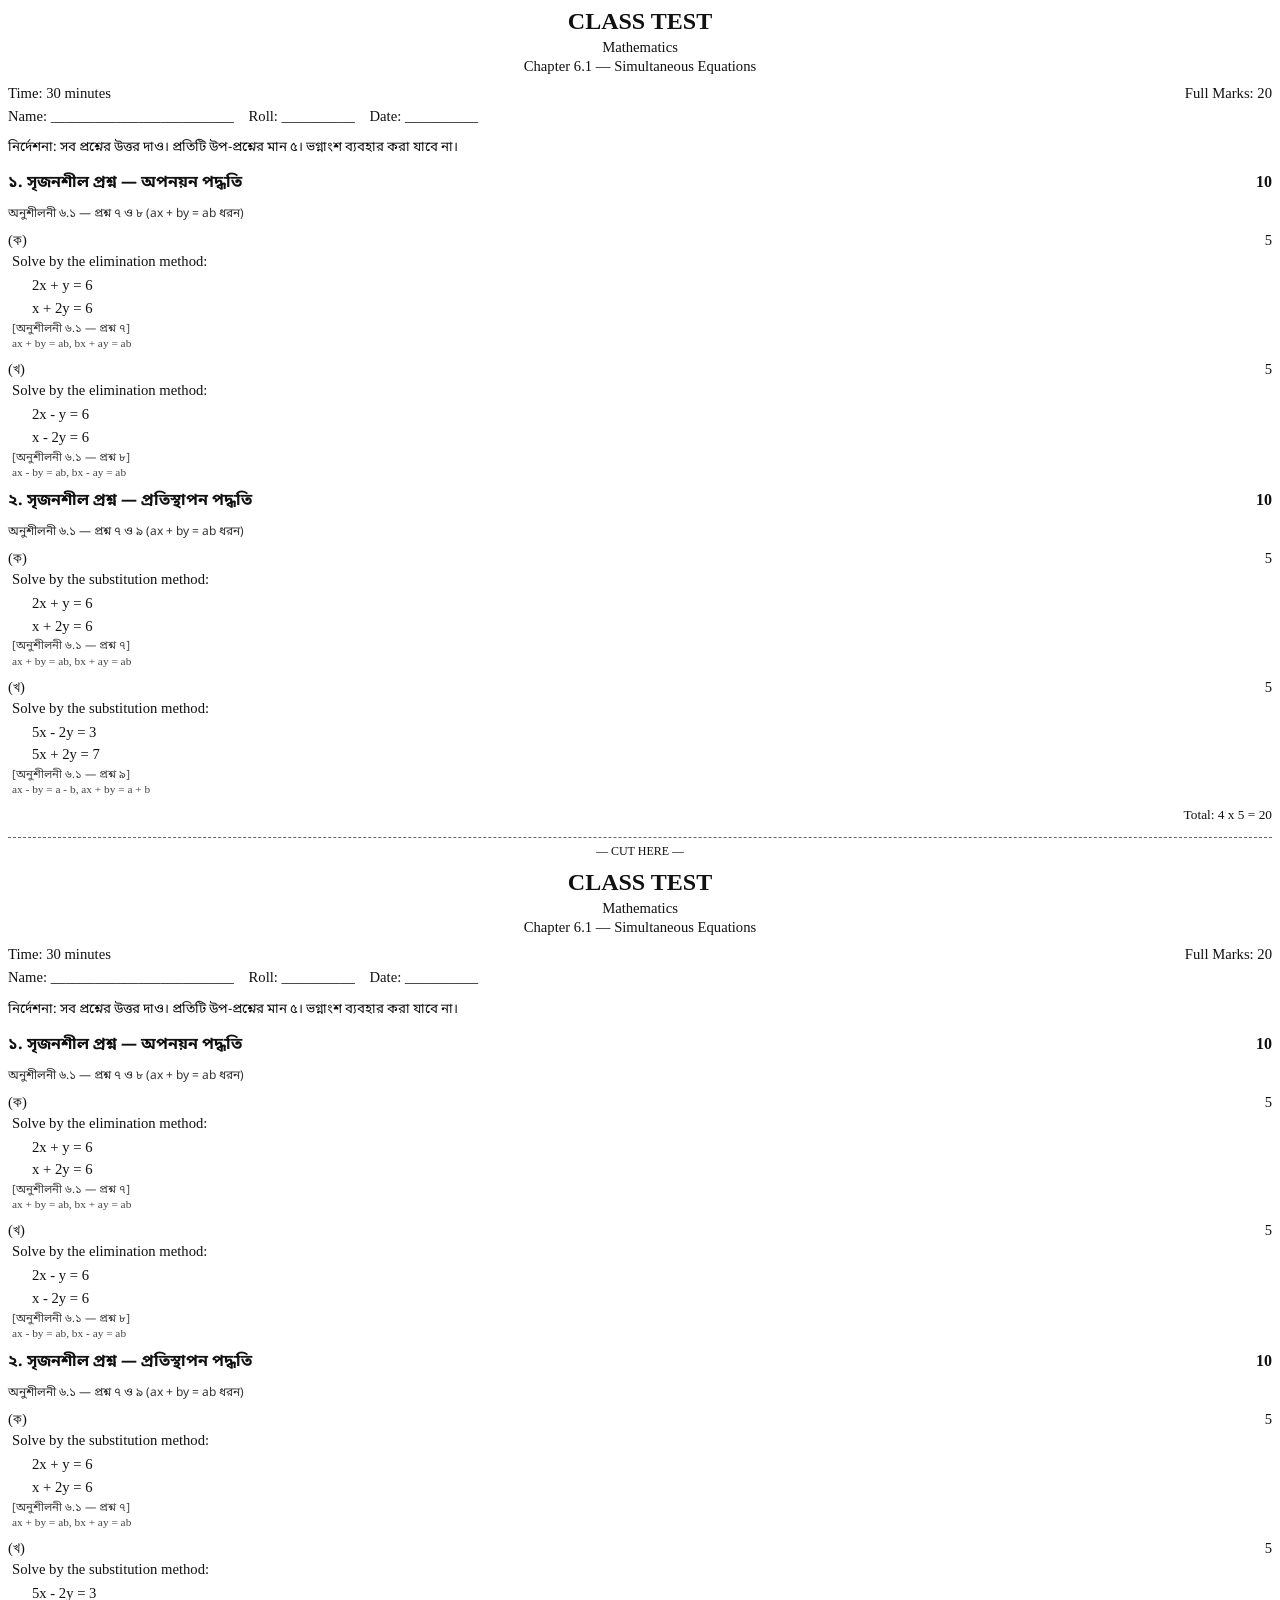
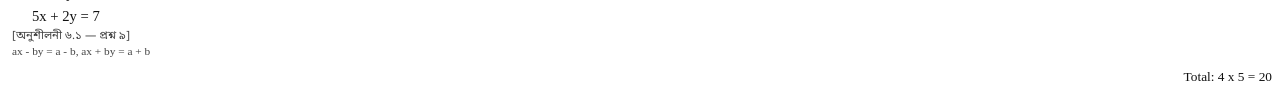
==== Class_Test_Chapter_6_1_v6.html @ 1b2cf66a "Add v6 test with exercises 7-9, fixed Bengali fonts via WeasyPrint Use অনুশীলনী ৬.১ #7,#8 for elimin" ====
<!DOCTYPE html>
<html lang="bn">
<head>
<meta charset="utf-8">
<link href="https://fonts.googleapis.com/css2?family=Noto+Sans+Bengali:wght@400;700&family=Times+New+Roman&display=swap" rel="stylesheet">
<style>
  @page { size: A4; margin: 14mm 16mm; }
  * { box-sizing: border-box; }
  body { font-family: 'Noto Sans Bengali', sans-serif; font-size: 11pt; color: #111; }
  .en { font-family: 'Times New Roman', Times, serif; }
  .copy { page-break-inside: avoid; }
  h1 { font-family: 'Times New Roman', Times, serif; font-weight: bold; font-size: 18pt; text-align: center; margin: 0 0 4px; }
  .sub { font-family: 'Times New Roman', Times, serif; text-align: center; margin: 2px 0; }
  .meta { font-family: 'Times New Roman', Times, serif; font-size: 11pt; display: flex; justify-content: space-between; margin: 10px 0 6px; }
  .fields { font-family: 'Times New Roman', Times, serif; font-size: 11pt; margin-bottom: 8px; }
  .instr { font-size: 10pt; margin-bottom: 14px; line-height: 1.5; }
  .cut { text-align: center; font-family: 'Times New Roman', Times, serif; font-size: 9pt; border-top: 1px dashed #666; margin: 14px 0 10px; padding-top: 6px; }
  .section-title { font-weight: 700; font-size: 12pt; margin: 0 0 4px; display: flex; justify-content: space-between; align-items: baseline; }
  .section-note { font-size: 9pt; color: #333; margin-bottom: 10px; }
  .problem { margin-bottom: 12px; }
  .problem-head { font-family: 'Times New Roman', Times, serif; display: flex; justify-content: space-between; margin-bottom: 4px; }
  .prompt { font-family: 'Times New Roman', Times, serif; margin: 0 0 4px 4px; }
  .eqs { font-family: 'Times New Roman', Times, serif; margin: 0 0 2px 24px; line-height: 1.55; }
  .ref { font-size: 8.5pt; color: #444; margin-left: 4px; line-height: 1.35; }
  .ref-en { font-family: 'Times New Roman', Times, serif; font-size: 8.5pt; color: #444; margin-left: 4px; }
  .total { font-family: 'Times New Roman', Times, serif; font-size: 10pt; text-align: right; margin-top: 6px; }
</style>
</head>
<body>

<div class="copy">
  <h1>CLASS TEST</h1>
  <p class="sub">Mathematics</p>
  <p class="sub">Chapter 6.1 — Simultaneous Equations</p>
  <div class="meta">
    <span>Time: 30 minutes</span>
    <span>Full Marks: 20</span>
  </div>
  <div class="fields">Name: _________________________ &nbsp;&nbsp; Roll: __________ &nbsp;&nbsp; Date: __________</div>
  <p class="instr">নির্দেশনা: সব প্রশ্নের উত্তর দাও। প্রতিটি উপ-প্রশ্নের মান ৫। ভগ্নাংশ ব্যবহার করা যাবে না।</p>

  <div class="section-title">
    <span>১. সৃজনশীল প্রশ্ন — অপনয়ন পদ্ধতি</span>
    <span class="en">10</span>
  </div>
  <p class="section-note">অনুশীলনী ৬.১ — প্রশ্ন ৭ ও ৮ (ax + by = ab ধরন)</p>

  <div class="problem">
    <div class="problem-head"><span class="en">(ক)</span><span class="en">5</span></div>
    <p class="prompt">Solve by the elimination method:</p>
    <div class="eqs">2x + y = 6<br>x + 2y = 6</div>
    <div class="ref">[অনুশীলনী ৬.১ — প্রশ্ন ৭]</div>
    <div class="ref-en">ax + by = ab, bx + ay = ab</div>
  </div>
  <div class="problem">
    <div class="problem-head"><span class="en">(খ)</span><span class="en">5</span></div>
    <p class="prompt">Solve by the elimination method:</p>
    <div class="eqs">2x - y = 6<br>x - 2y = 6</div>
    <div class="ref">[অনুশীলনী ৬.১ — প্রশ্ন ৮]</div>
    <div class="ref-en">ax - by = ab, bx - ay = ab</div>
  </div>

  <div class="section-title" style="margin-top:10px;">
    <span>২. সৃজনশীল প্রশ্ন — প্রতিস্থাপন পদ্ধতি</span>
    <span class="en">10</span>
  </div>
  <p class="section-note">অনুশীলনী ৬.১ — প্রশ্ন ৭ ও ৯ (ax + by = ab ধরন)</p>

  <div class="problem">
    <div class="problem-head"><span class="en">(ক)</span><span class="en">5</span></div>
    <p class="prompt">Solve by the substitution method:</p>
    <div class="eqs">2x + y = 6<br>x + 2y = 6</div>
    <div class="ref">[অনুশীলনী ৬.১ — প্রশ্ন ৭]</div>
    <div class="ref-en">ax + by = ab, bx + ay = ab</div>
  </div>
  <div class="problem">
    <div class="problem-head"><span class="en">(খ)</span><span class="en">5</span></div>
    <p class="prompt">Solve by the substitution method:</p>
    <div class="eqs">5x - 2y = 3<br>5x + 2y = 7</div>
    <div class="ref">[অনুশীলনী ৬.১ — প্রশ্ন ৯]</div>
    <div class="ref-en">ax - by = a - b, ax + by = a + b</div>
  </div>

  <p class="total">Total: 4 x 5 = 20</p>
</div>

<div class="cut">— CUT HERE —</div>

<div class="copy">
  <h1>CLASS TEST</h1>
  <p class="sub">Mathematics</p>
  <p class="sub">Chapter 6.1 — Simultaneous Equations</p>
  <div class="meta">
    <span>Time: 30 minutes</span>
    <span>Full Marks: 20</span>
  </div>
  <div class="fields">Name: _________________________ &nbsp;&nbsp; Roll: __________ &nbsp;&nbsp; Date: __________</div>
  <p class="instr">নির্দেশনা: সব প্রশ্নের উত্তর দাও। প্রতিটি উপ-প্রশ্নের মান ৫। ভগ্নাংশ ব্যবহার করা যাবে না।</p>

  <div class="section-title">
    <span>১. সৃজনশীল প্রশ্ন — অপনয়ন পদ্ধতি</span>
    <span class="en">10</span>
  </div>
  <p class="section-note">অনুশীলনী ৬.১ — প্রশ্ন ৭ ও ৮ (ax + by = ab ধরন)</p>

  <div class="problem">
    <div class="problem-head"><span class="en">(ক)</span><span class="en">5</span></div>
    <p class="prompt">Solve by the elimination method:</p>
    <div class="eqs">2x + y = 6<br>x + 2y = 6</div>
    <div class="ref">[অনুশীলনী ৬.১ — প্রশ্ন ৭]</div>
    <div class="ref-en">ax + by = ab, bx + ay = ab</div>
  </div>
  <div class="problem">
    <div class="problem-head"><span class="en">(খ)</span><span class="en">5</span></div>
    <p class="prompt">Solve by the elimination method:</p>
    <div class="eqs">2x - y = 6<br>x - 2y = 6</div>
    <div class="ref">[অনুশীলনী ৬.১ — প্রশ্ন ৮]</div>
    <div class="ref-en">ax - by = ab, bx - ay = ab</div>
  </div>

  <div class="section-title" style="margin-top:10px;">
    <span>২. সৃজনশীল প্রশ্ন — প্রতিস্থাপন পদ্ধতি</span>
    <span class="en">10</span>
  </div>
  <p class="section-note">অনুশীলনী ৬.১ — প্রশ্ন ৭ ও ৯ (ax + by = ab ধরন)</p>

  <div class="problem">
    <div class="problem-head"><span class="en">(ক)</span><span class="en">5</span></div>
    <p class="prompt">Solve by the substitution method:</p>
    <div class="eqs">2x + y = 6<br>x + 2y = 6</div>
    <div class="ref">[অনুশীলনী ৬.১ — প্রশ্ন ৭]</div>
    <div class="ref-en">ax + by = ab, bx + ay = ab</div>
  </div>
  <div class="problem">
    <div class="problem-head"><span class="en">(খ)</span><span class="en">5</span></div>
    <p class="prompt">Solve by the substitution method:</p>
    <div class="eqs">5x - 2y = 3<br>5x + 2y = 7</div>
    <div class="ref">[অনুশীলনী ৬.১ — প্রশ্ন ৯]</div>
    <div class="ref-en">ax - by = a - b, ax + by = a + b</div>
  </div>

  <p class="total">Total: 4 x 5 = 20</p>
</div>

</body>
</html>
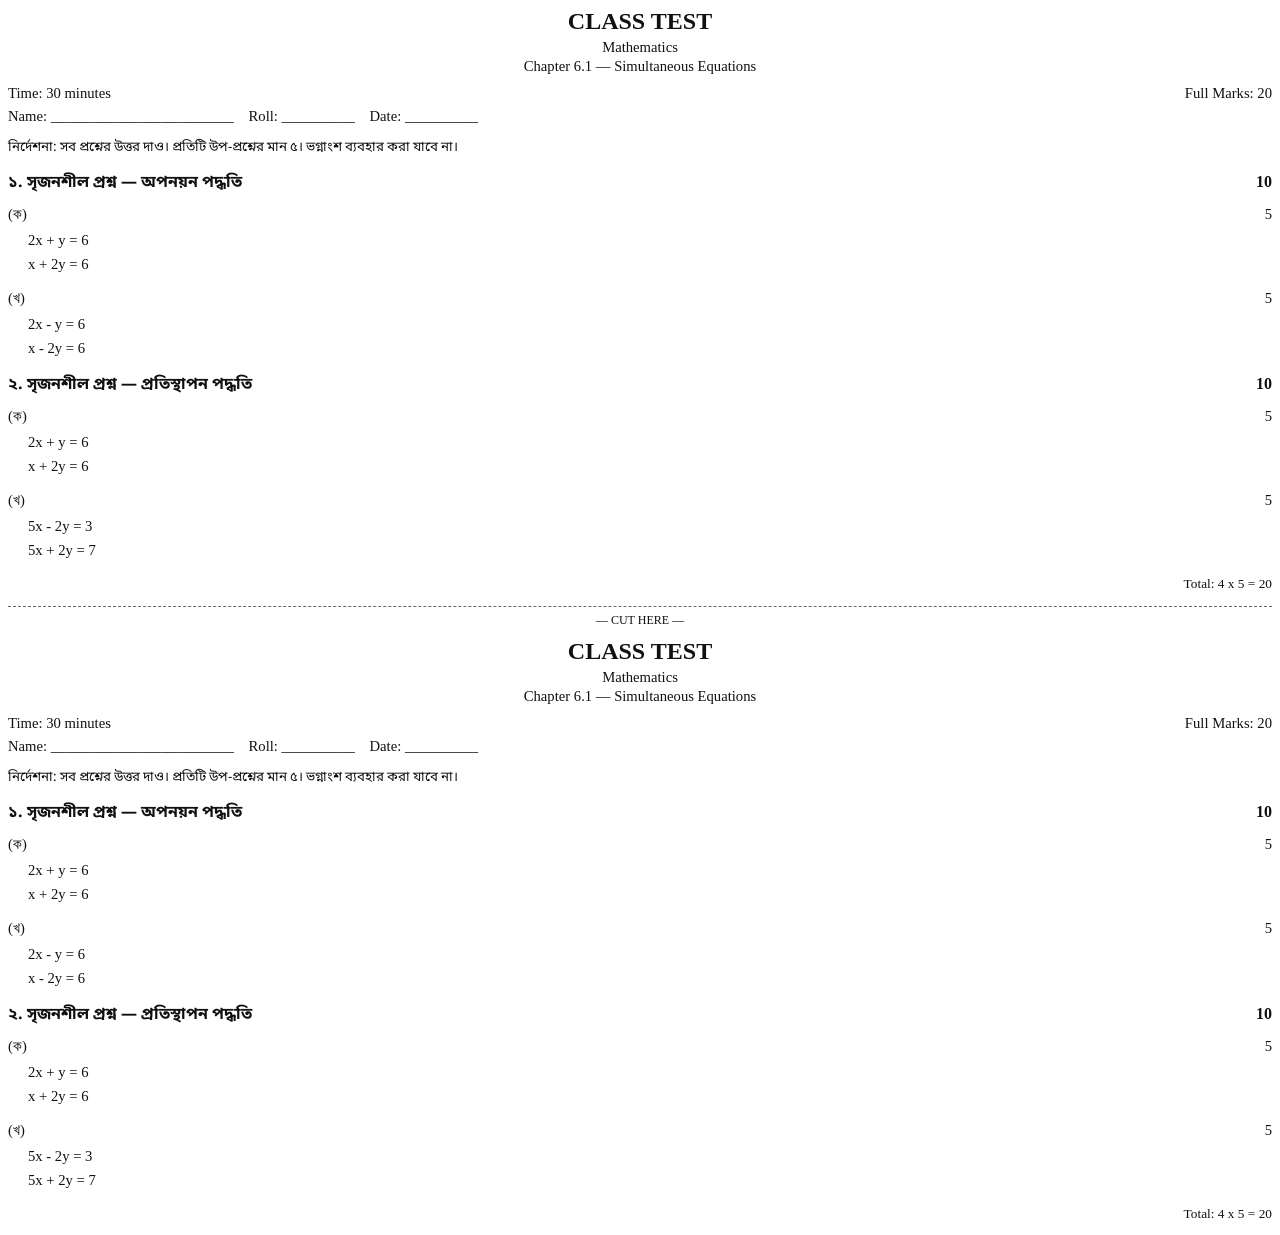
==== commit 80a59192: "Simplify v6 test: headings and equations only, no solve/source lines Co-authored-by: ReviewLands <Re" ====
--- a/Class_Test_Chapter_6_1_v6.html
+++ b/Class_Test_Chapter_6_1_v6.html
@@ -15,15 +15,11 @@
   .fields { font-family: 'Times New Roman', Times, serif; font-size: 11pt; margin-bottom: 8px; }
   .instr { font-size: 10pt; margin-bottom: 14px; line-height: 1.5; }
   .cut { text-align: center; font-family: 'Times New Roman', Times, serif; font-size: 9pt; border-top: 1px dashed #666; margin: 14px 0 10px; padding-top: 6px; }
-  .section-title { font-weight: 700; font-size: 12pt; margin: 0 0 4px; display: flex; justify-content: space-between; align-items: baseline; }
-  .section-note { font-size: 9pt; color: #333; margin-bottom: 10px; }
-  .problem { margin-bottom: 12px; }
-  .problem-head { font-family: 'Times New Roman', Times, serif; display: flex; justify-content: space-between; margin-bottom: 4px; }
-  .prompt { font-family: 'Times New Roman', Times, serif; margin: 0 0 4px 4px; }
-  .eqs { font-family: 'Times New Roman', Times, serif; margin: 0 0 2px 24px; line-height: 1.55; }
-  .ref { font-size: 8.5pt; color: #444; margin-left: 4px; line-height: 1.35; }
-  .ref-en { font-family: 'Times New Roman', Times, serif; font-size: 8.5pt; color: #444; margin-left: 4px; }
-  .total { font-family: 'Times New Roman', Times, serif; font-size: 10pt; text-align: right; margin-top: 6px; }
+  .section-title { font-weight: 700; font-size: 12pt; margin: 0 0 12px; display: flex; justify-content: space-between; align-items: baseline; }
+  .problem { margin-bottom: 14px; }
+  .problem-head { font-family: 'Times New Roman', Times, serif; display: flex; justify-content: space-between; margin-bottom: 6px; }
+  .eqs { font-family: 'Times New Roman', Times, serif; margin-left: 20px; line-height: 1.6; }
+  .total { font-family: 'Times New Roman', Times, serif; font-size: 10pt; text-align: right; margin-top: 8px; }
 </style>
 </head>
 <body>
@@ -43,42 +39,28 @@
     <span>১. সৃজনশীল প্রশ্ন — অপনয়ন পদ্ধতি</span>
     <span class="en">10</span>
   </div>
-  <p class="section-note">অনুশীলনী ৬.১ — প্রশ্ন ৭ ও ৮ (ax + by = ab ধরন)</p>
 
   <div class="problem">
     <div class="problem-head"><span class="en">(ক)</span><span class="en">5</span></div>
-    <p class="prompt">Solve by the elimination method:</p>
     <div class="eqs">2x + y = 6<br>x + 2y = 6</div>
-    <div class="ref">[অনুশীলনী ৬.১ — প্রশ্ন ৭]</div>
-    <div class="ref-en">ax + by = ab, bx + ay = ab</div>
   </div>
   <div class="problem">
     <div class="problem-head"><span class="en">(খ)</span><span class="en">5</span></div>
-    <p class="prompt">Solve by the elimination method:</p>
     <div class="eqs">2x - y = 6<br>x - 2y = 6</div>
-    <div class="ref">[অনুশীলনী ৬.১ — প্রশ্ন ৮]</div>
-    <div class="ref-en">ax - by = ab, bx - ay = ab</div>
   </div>
 
-  <div class="section-title" style="margin-top:10px;">
+  <div class="section-title" style="margin-top:12px;">
     <span>২. সৃজনশীল প্রশ্ন — প্রতিস্থাপন পদ্ধতি</span>
     <span class="en">10</span>
   </div>
-  <p class="section-note">অনুশীলনী ৬.১ — প্রশ্ন ৭ ও ৯ (ax + by = ab ধরন)</p>
 
   <div class="problem">
     <div class="problem-head"><span class="en">(ক)</span><span class="en">5</span></div>
-    <p class="prompt">Solve by the substitution method:</p>
     <div class="eqs">2x + y = 6<br>x + 2y = 6</div>
-    <div class="ref">[অনুশীলনী ৬.১ — প্রশ্ন ৭]</div>
-    <div class="ref-en">ax + by = ab, bx + ay = ab</div>
   </div>
   <div class="problem">
     <div class="problem-head"><span class="en">(খ)</span><span class="en">5</span></div>
-    <p class="prompt">Solve by the substitution method:</p>
     <div class="eqs">5x - 2y = 3<br>5x + 2y = 7</div>
-    <div class="ref">[অনুশীলনী ৬.১ — প্রশ্ন ৯]</div>
-    <div class="ref-en">ax - by = a - b, ax + by = a + b</div>
   </div>
 
   <p class="total">Total: 4 x 5 = 20</p>
@@ -101,42 +83,28 @@
     <span>১. সৃজনশীল প্রশ্ন — অপনয়ন পদ্ধতি</span>
     <span class="en">10</span>
   </div>
-  <p class="section-note">অনুশীলনী ৬.১ — প্রশ্ন ৭ ও ৮ (ax + by = ab ধরন)</p>
 
   <div class="problem">
     <div class="problem-head"><span class="en">(ক)</span><span class="en">5</span></div>
-    <p class="prompt">Solve by the elimination method:</p>
     <div class="eqs">2x + y = 6<br>x + 2y = 6</div>
-    <div class="ref">[অনুশীলনী ৬.১ — প্রশ্ন ৭]</div>
-    <div class="ref-en">ax + by = ab, bx + ay = ab</div>
   </div>
   <div class="problem">
     <div class="problem-head"><span class="en">(খ)</span><span class="en">5</span></div>
-    <p class="prompt">Solve by the elimination method:</p>
     <div class="eqs">2x - y = 6<br>x - 2y = 6</div>
-    <div class="ref">[অনুশীলনী ৬.১ — প্রশ্ন ৮]</div>
-    <div class="ref-en">ax - by = ab, bx - ay = ab</div>
   </div>
 
-  <div class="section-title" style="margin-top:10px;">
+  <div class="section-title" style="margin-top:12px;">
     <span>২. সৃজনশীল প্রশ্ন — প্রতিস্থাপন পদ্ধতি</span>
     <span class="en">10</span>
   </div>
-  <p class="section-note">অনুশীলনী ৬.১ — প্রশ্ন ৭ ও ৯ (ax + by = ab ধরন)</p>
 
   <div class="problem">
     <div class="problem-head"><span class="en">(ক)</span><span class="en">5</span></div>
-    <p class="prompt">Solve by the substitution method:</p>
     <div class="eqs">2x + y = 6<br>x + 2y = 6</div>
-    <div class="ref">[অনুশীলনী ৬.১ — প্রশ্ন ৭]</div>
-    <div class="ref-en">ax + by = ab, bx + ay = ab</div>
   </div>
   <div class="problem">
     <div class="problem-head"><span class="en">(খ)</span><span class="en">5</span></div>
-    <p class="prompt">Solve by the substitution method:</p>
     <div class="eqs">5x - 2y = 3<br>5x + 2y = 7</div>
-    <div class="ref">[অনুশীলনী ৬.১ — প্রশ্ন ৯]</div>
-    <div class="ref-en">ax - by = a - b, ax + by = a + b</div>
   </div>
 
   <p class="total">Total: 4 x 5 = 20</p>
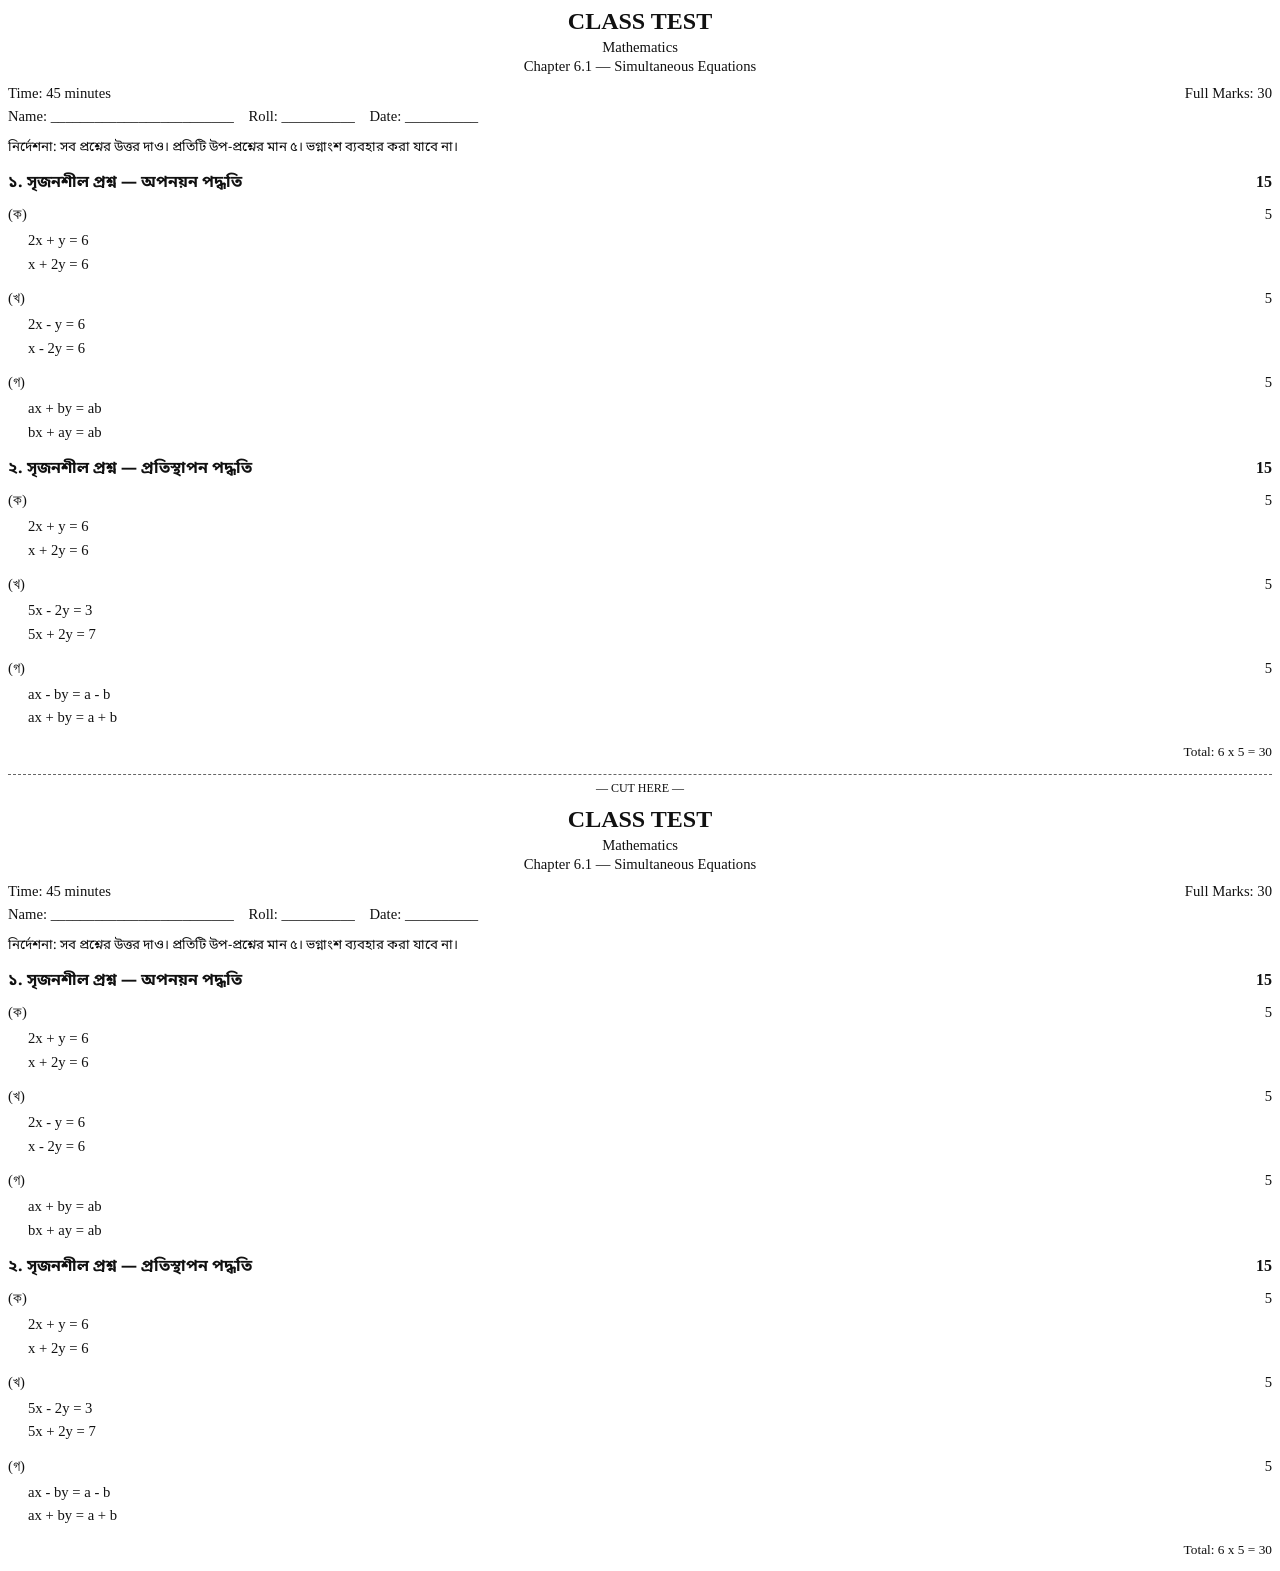
==== commit 2744519f: "Add (গ) with ax+by literal forms; recalculate to 30 marks Co-authored-by: ReviewLands <ReviewLands@u" ====
--- a/Class_Test_Chapter_6_1_v6.html
+++ b/Class_Test_Chapter_6_1_v6.html
@@ -29,15 +29,15 @@
   <p class="sub">Mathematics</p>
   <p class="sub">Chapter 6.1 — Simultaneous Equations</p>
   <div class="meta">
-    <span>Time: 30 minutes</span>
-    <span>Full Marks: 20</span>
+    <span>Time: 45 minutes</span>
+    <span>Full Marks: 30</span>
   </div>
   <div class="fields">Name: _________________________ &nbsp;&nbsp; Roll: __________ &nbsp;&nbsp; Date: __________</div>
   <p class="instr">নির্দেশনা: সব প্রশ্নের উত্তর দাও। প্রতিটি উপ-প্রশ্নের মান ৫। ভগ্নাংশ ব্যবহার করা যাবে না।</p>
 
   <div class="section-title">
     <span>১. সৃজনশীল প্রশ্ন — অপনয়ন পদ্ধতি</span>
-    <span class="en">10</span>
+    <span class="en">15</span>
   </div>
 
   <div class="problem">
@@ -48,10 +48,14 @@
     <div class="problem-head"><span class="en">(খ)</span><span class="en">5</span></div>
     <div class="eqs">2x - y = 6<br>x - 2y = 6</div>
   </div>
+  <div class="problem">
+    <div class="problem-head"><span class="en">(গ)</span><span class="en">5</span></div>
+    <div class="eqs">ax + by = ab<br>bx + ay = ab</div>
+  </div>
 
   <div class="section-title" style="margin-top:12px;">
     <span>২. সৃজনশীল প্রশ্ন — প্রতিস্থাপন পদ্ধতি</span>
-    <span class="en">10</span>
+    <span class="en">15</span>
   </div>
 
   <div class="problem">
@@ -62,8 +66,12 @@
     <div class="problem-head"><span class="en">(খ)</span><span class="en">5</span></div>
     <div class="eqs">5x - 2y = 3<br>5x + 2y = 7</div>
   </div>
+  <div class="problem">
+    <div class="problem-head"><span class="en">(গ)</span><span class="en">5</span></div>
+    <div class="eqs">ax - by = a - b<br>ax + by = a + b</div>
+  </div>
 
-  <p class="total">Total: 4 x 5 = 20</p>
+  <p class="total">Total: 6 x 5 = 30</p>
 </div>
 
 <div class="cut">— CUT HERE —</div>
@@ -73,15 +81,15 @@
   <p class="sub">Mathematics</p>
   <p class="sub">Chapter 6.1 — Simultaneous Equations</p>
   <div class="meta">
-    <span>Time: 30 minutes</span>
-    <span>Full Marks: 20</span>
+    <span>Time: 45 minutes</span>
+    <span>Full Marks: 30</span>
   </div>
   <div class="fields">Name: _________________________ &nbsp;&nbsp; Roll: __________ &nbsp;&nbsp; Date: __________</div>
   <p class="instr">নির্দেশনা: সব প্রশ্নের উত্তর দাও। প্রতিটি উপ-প্রশ্নের মান ৫। ভগ্নাংশ ব্যবহার করা যাবে না।</p>
 
   <div class="section-title">
     <span>১. সৃজনশীল প্রশ্ন — অপনয়ন পদ্ধতি</span>
-    <span class="en">10</span>
+    <span class="en">15</span>
   </div>
 
   <div class="problem">
@@ -92,10 +100,14 @@
     <div class="problem-head"><span class="en">(খ)</span><span class="en">5</span></div>
     <div class="eqs">2x - y = 6<br>x - 2y = 6</div>
   </div>
+  <div class="problem">
+    <div class="problem-head"><span class="en">(গ)</span><span class="en">5</span></div>
+    <div class="eqs">ax + by = ab<br>bx + ay = ab</div>
+  </div>
 
   <div class="section-title" style="margin-top:12px;">
     <span>২. সৃজনশীল প্রশ্ন — প্রতিস্থাপন পদ্ধতি</span>
-    <span class="en">10</span>
+    <span class="en">15</span>
   </div>
 
   <div class="problem">
@@ -106,8 +118,12 @@
     <div class="problem-head"><span class="en">(খ)</span><span class="en">5</span></div>
     <div class="eqs">5x - 2y = 3<br>5x + 2y = 7</div>
   </div>
+  <div class="problem">
+    <div class="problem-head"><span class="en">(গ)</span><span class="en">5</span></div>
+    <div class="eqs">ax - by = a - b<br>ax + by = a + b</div>
+  </div>
 
-  <p class="total">Total: 4 x 5 = 20</p>
+  <p class="total">Total: 6 x 5 = 30</p>
 </div>
 
 </body>
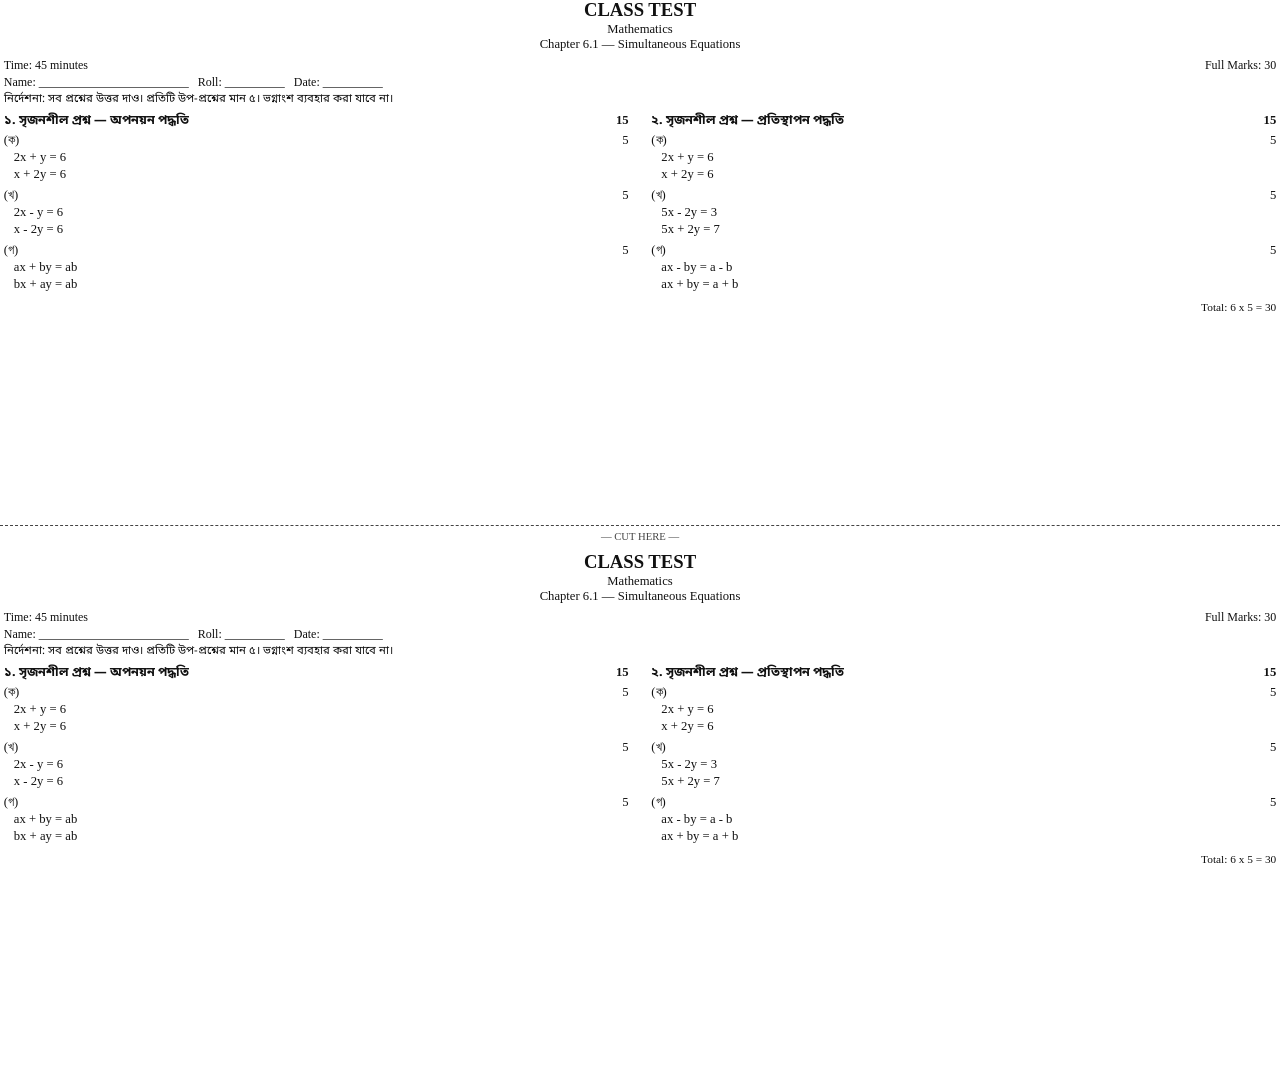
==== commit 28ed9e3e: "Compact 2-column layout with dual A4 copies and CUT HERE line Co-authored-by: ReviewLands <ReviewLan" ====
--- a/Class_Test_Chapter_6_1_v6.html
+++ b/Class_Test_Chapter_6_1_v6.html
@@ -4,27 +4,103 @@
 <meta charset="utf-8">
 <link href="https://fonts.googleapis.com/css2?family=Noto+Sans+Bengali:wght@400;700&family=Times+New+Roman&display=swap" rel="stylesheet">
 <style>
-  @page { size: A4; margin: 14mm 16mm; }
+  @page { size: A4; margin: 5mm 8mm; }
   * { box-sizing: border-box; }
-  body { font-family: 'Noto Sans Bengali', sans-serif; font-size: 11pt; color: #111; }
+  body { font-family: 'Noto Sans Bengali', sans-serif; font-size: 9.5pt; color: #111; margin: 0; }
   .en { font-family: 'Times New Roman', Times, serif; }
-  .copy { page-break-inside: avoid; }
-  h1 { font-family: 'Times New Roman', Times, serif; font-weight: bold; font-size: 18pt; text-align: center; margin: 0 0 4px; }
-  .sub { font-family: 'Times New Roman', Times, serif; text-align: center; margin: 2px 0; }
-  .meta { font-family: 'Times New Roman', Times, serif; font-size: 11pt; display: flex; justify-content: space-between; margin: 10px 0 6px; }
-  .fields { font-family: 'Times New Roman', Times, serif; font-size: 11pt; margin-bottom: 8px; }
-  .instr { font-size: 10pt; margin-bottom: 14px; line-height: 1.5; }
-  .cut { text-align: center; font-family: 'Times New Roman', Times, serif; font-size: 9pt; border-top: 1px dashed #666; margin: 14px 0 10px; padding-top: 6px; }
-  .section-title { font-weight: 700; font-size: 12pt; margin: 0 0 12px; display: flex; justify-content: space-between; align-items: baseline; }
-  .problem { margin-bottom: 14px; }
-  .problem-head { font-family: 'Times New Roman', Times, serif; display: flex; justify-content: space-between; margin-bottom: 6px; }
-  .eqs { font-family: 'Times New Roman', Times, serif; margin-left: 20px; line-height: 1.6; }
-  .total { font-family: 'Times New Roman', Times, serif; font-size: 10pt; text-align: right; margin-top: 8px; }
+  .sheet { width: 100%; }
+
+  .copy-half {
+    height: 138mm;
+    max-height: 138mm;
+    overflow: hidden;
+    padding: 0 1mm;
+  }
+
+  h1 {
+    font-family: 'Times New Roman', Times, serif;
+    font-weight: bold;
+    font-size: 14pt;
+    text-align: center;
+    margin: 0 0 1px;
+    line-height: 1.1;
+  }
+  .sub {
+    font-family: 'Times New Roman', Times, serif;
+    text-align: center;
+    margin: 0;
+    font-size: 9.5pt;
+    line-height: 1.25;
+  }
+  .meta {
+    font-family: 'Times New Roman', Times, serif;
+    font-size: 9pt;
+    display: flex;
+    justify-content: space-between;
+    margin: 5px 0 2px;
+  }
+  .fields {
+    font-family: 'Times New Roman', Times, serif;
+    font-size: 9pt;
+    margin-bottom: 3px;
+  }
+  .instr {
+    font-size: 8.5pt;
+    margin: 0 0 5px;
+    line-height: 1.3;
+  }
+
+  .columns {
+    display: grid;
+    grid-template-columns: 1fr 1fr;
+    gap: 6mm;
+    align-items: start;
+  }
+  .section-head {
+    font-weight: 700;
+    font-size: 9.5pt;
+    margin-bottom: 4px;
+    display: flex;
+    justify-content: space-between;
+    align-items: baseline;
+    line-height: 1.25;
+  }
+  .problem { margin-bottom: 5px; }
+  .problem-head {
+    font-family: 'Times New Roman', Times, serif;
+    font-size: 9.5pt;
+    display: flex;
+    justify-content: space-between;
+    margin-bottom: 1px;
+  }
+  .eqs {
+    font-family: 'Times New Roman', Times, serif;
+    font-size: 9.5pt;
+    margin-left: 10px;
+    line-height: 1.35;
+  }
+  .total {
+    font-size: 8.5pt;
+    text-align: right;
+    margin: 3px 0 0;
+  }
+
+  .cut-zone {
+    border-top: 1px dashed #444;
+    text-align: center;
+    font-family: 'Times New Roman', Times, serif;
+    font-size: 8pt;
+    color: #444;
+    padding: 1.5mm 0;
+    margin: 1mm 0;
+    line-height: 1;
+  }
 </style>
 </head>
 <body>
-
-<div class="copy">
+<div class="sheet">
+
+<div class="copy-half">
   <h1>CLASS TEST</h1>
   <p class="sub">Mathematics</p>
   <p class="sub">Chapter 6.1 — Simultaneous Equations</p>
@@ -32,51 +108,55 @@
     <span>Time: 45 minutes</span>
     <span>Full Marks: 30</span>
   </div>
-  <div class="fields">Name: _________________________ &nbsp;&nbsp; Roll: __________ &nbsp;&nbsp; Date: __________</div>
+  <div class="fields">Name: _________________________ &nbsp; Roll: __________ &nbsp; Date: __________</div>
   <p class="instr">নির্দেশনা: সব প্রশ্নের উত্তর দাও। প্রতিটি উপ-প্রশ্নের মান ৫। ভগ্নাংশ ব্যবহার করা যাবে না।</p>
 
-  <div class="section-title">
-    <span>১. সৃজনশীল প্রশ্ন — অপনয়ন পদ্ধতি</span>
-    <span class="en">15</span>
-  </div>
-
-  <div class="problem">
-    <div class="problem-head"><span class="en">(ক)</span><span class="en">5</span></div>
-    <div class="eqs">2x + y = 6<br>x + 2y = 6</div>
-  </div>
-  <div class="problem">
-    <div class="problem-head"><span class="en">(খ)</span><span class="en">5</span></div>
-    <div class="eqs">2x - y = 6<br>x - 2y = 6</div>
-  </div>
-  <div class="problem">
-    <div class="problem-head"><span class="en">(গ)</span><span class="en">5</span></div>
-    <div class="eqs">ax + by = ab<br>bx + ay = ab</div>
-  </div>
-
-  <div class="section-title" style="margin-top:12px;">
-    <span>২. সৃজনশীল প্রশ্ন — প্রতিস্থাপন পদ্ধতি</span>
-    <span class="en">15</span>
-  </div>
-
-  <div class="problem">
-    <div class="problem-head"><span class="en">(ক)</span><span class="en">5</span></div>
-    <div class="eqs">2x + y = 6<br>x + 2y = 6</div>
-  </div>
-  <div class="problem">
-    <div class="problem-head"><span class="en">(খ)</span><span class="en">5</span></div>
-    <div class="eqs">5x - 2y = 3<br>5x + 2y = 7</div>
-  </div>
-  <div class="problem">
-    <div class="problem-head"><span class="en">(গ)</span><span class="en">5</span></div>
-    <div class="eqs">ax - by = a - b<br>ax + by = a + b</div>
-  </div>
-
-  <p class="total">Total: 6 x 5 = 30</p>
+  <div class="columns">
+    <div class="section">
+      <div class="section-head">
+        <span>১. সৃজনশীল প্রশ্ন — অপনয়ন পদ্ধতি</span>
+        <span class="en">15</span>
+      </div>
+      <div class="problem">
+        <div class="problem-head"><span class="en">(ক)</span><span class="en">5</span></div>
+        <div class="eqs">2x + y = 6<br>x + 2y = 6</div>
+      </div>
+      <div class="problem">
+        <div class="problem-head"><span class="en">(খ)</span><span class="en">5</span></div>
+        <div class="eqs">2x - y = 6<br>x - 2y = 6</div>
+      </div>
+      <div class="problem">
+        <div class="problem-head"><span class="en">(গ)</span><span class="en">5</span></div>
+        <div class="eqs">ax + by = ab<br>bx + ay = ab</div>
+      </div>
+    </div>
+
+    <div class="section">
+      <div class="section-head">
+        <span>২. সৃজনশীল প্রশ্ন — প্রতিস্থাপন পদ্ধতি</span>
+        <span class="en">15</span>
+      </div>
+      <div class="problem">
+        <div class="problem-head"><span class="en">(ক)</span><span class="en">5</span></div>
+        <div class="eqs">2x + y = 6<br>x + 2y = 6</div>
+      </div>
+      <div class="problem">
+        <div class="problem-head"><span class="en">(খ)</span><span class="en">5</span></div>
+        <div class="eqs">5x - 2y = 3<br>5x + 2y = 7</div>
+      </div>
+      <div class="problem">
+        <div class="problem-head"><span class="en">(গ)</span><span class="en">5</span></div>
+        <div class="eqs">ax - by = a - b<br>ax + by = a + b</div>
+      </div>
+    </div>
+  </div>
+
+  <p class="total en">Total: 6 x 5 = 30</p>
 </div>
 
-<div class="cut">— CUT HERE —</div>
-
-<div class="copy">
+  <div class="cut-zone">— CUT HERE —</div>
+
+<div class="copy-half">
   <h1>CLASS TEST</h1>
   <p class="sub">Mathematics</p>
   <p class="sub">Chapter 6.1 — Simultaneous Equations</p>
@@ -84,47 +164,52 @@
     <span>Time: 45 minutes</span>
     <span>Full Marks: 30</span>
   </div>
-  <div class="fields">Name: _________________________ &nbsp;&nbsp; Roll: __________ &nbsp;&nbsp; Date: __________</div>
+  <div class="fields">Name: _________________________ &nbsp; Roll: __________ &nbsp; Date: __________</div>
   <p class="instr">নির্দেশনা: সব প্রশ্নের উত্তর দাও। প্রতিটি উপ-প্রশ্নের মান ৫। ভগ্নাংশ ব্যবহার করা যাবে না।</p>
 
-  <div class="section-title">
-    <span>১. সৃজনশীল প্রশ্ন — অপনয়ন পদ্ধতি</span>
-    <span class="en">15</span>
-  </div>
-
-  <div class="problem">
-    <div class="problem-head"><span class="en">(ক)</span><span class="en">5</span></div>
-    <div class="eqs">2x + y = 6<br>x + 2y = 6</div>
-  </div>
-  <div class="problem">
-    <div class="problem-head"><span class="en">(খ)</span><span class="en">5</span></div>
-    <div class="eqs">2x - y = 6<br>x - 2y = 6</div>
-  </div>
-  <div class="problem">
-    <div class="problem-head"><span class="en">(গ)</span><span class="en">5</span></div>
-    <div class="eqs">ax + by = ab<br>bx + ay = ab</div>
-  </div>
-
-  <div class="section-title" style="margin-top:12px;">
-    <span>২. সৃজনশীল প্রশ্ন — প্রতিস্থাপন পদ্ধতি</span>
-    <span class="en">15</span>
-  </div>
-
-  <div class="problem">
-    <div class="problem-head"><span class="en">(ক)</span><span class="en">5</span></div>
-    <div class="eqs">2x + y = 6<br>x + 2y = 6</div>
-  </div>
-  <div class="problem">
-    <div class="problem-head"><span class="en">(খ)</span><span class="en">5</span></div>
-    <div class="eqs">5x - 2y = 3<br>5x + 2y = 7</div>
-  </div>
-  <div class="problem">
-    <div class="problem-head"><span class="en">(গ)</span><span class="en">5</span></div>
-    <div class="eqs">ax - by = a - b<br>ax + by = a + b</div>
-  </div>
-
-  <p class="total">Total: 6 x 5 = 30</p>
+  <div class="columns">
+    <div class="section">
+      <div class="section-head">
+        <span>১. সৃজনশীল প্রশ্ন — অপনয়ন পদ্ধতি</span>
+        <span class="en">15</span>
+      </div>
+      <div class="problem">
+        <div class="problem-head"><span class="en">(ক)</span><span class="en">5</span></div>
+        <div class="eqs">2x + y = 6<br>x + 2y = 6</div>
+      </div>
+      <div class="problem">
+        <div class="problem-head"><span class="en">(খ)</span><span class="en">5</span></div>
+        <div class="eqs">2x - y = 6<br>x - 2y = 6</div>
+      </div>
+      <div class="problem">
+        <div class="problem-head"><span class="en">(গ)</span><span class="en">5</span></div>
+        <div class="eqs">ax + by = ab<br>bx + ay = ab</div>
+      </div>
+    </div>
+
+    <div class="section">
+      <div class="section-head">
+        <span>২. সৃজনশীল প্রশ্ন — প্রতিস্থাপন পদ্ধতি</span>
+        <span class="en">15</span>
+      </div>
+      <div class="problem">
+        <div class="problem-head"><span class="en">(ক)</span><span class="en">5</span></div>
+        <div class="eqs">2x + y = 6<br>x + 2y = 6</div>
+      </div>
+      <div class="problem">
+        <div class="problem-head"><span class="en">(খ)</span><span class="en">5</span></div>
+        <div class="eqs">5x - 2y = 3<br>5x + 2y = 7</div>
+      </div>
+      <div class="problem">
+        <div class="problem-head"><span class="en">(গ)</span><span class="en">5</span></div>
+        <div class="eqs">ax - by = a - b<br>ax + by = a + b</div>
+      </div>
+    </div>
+  </div>
+
+  <p class="total en">Total: 6 x 5 = 30</p>
 </div>
 
+</div>
 </body>
 </html>
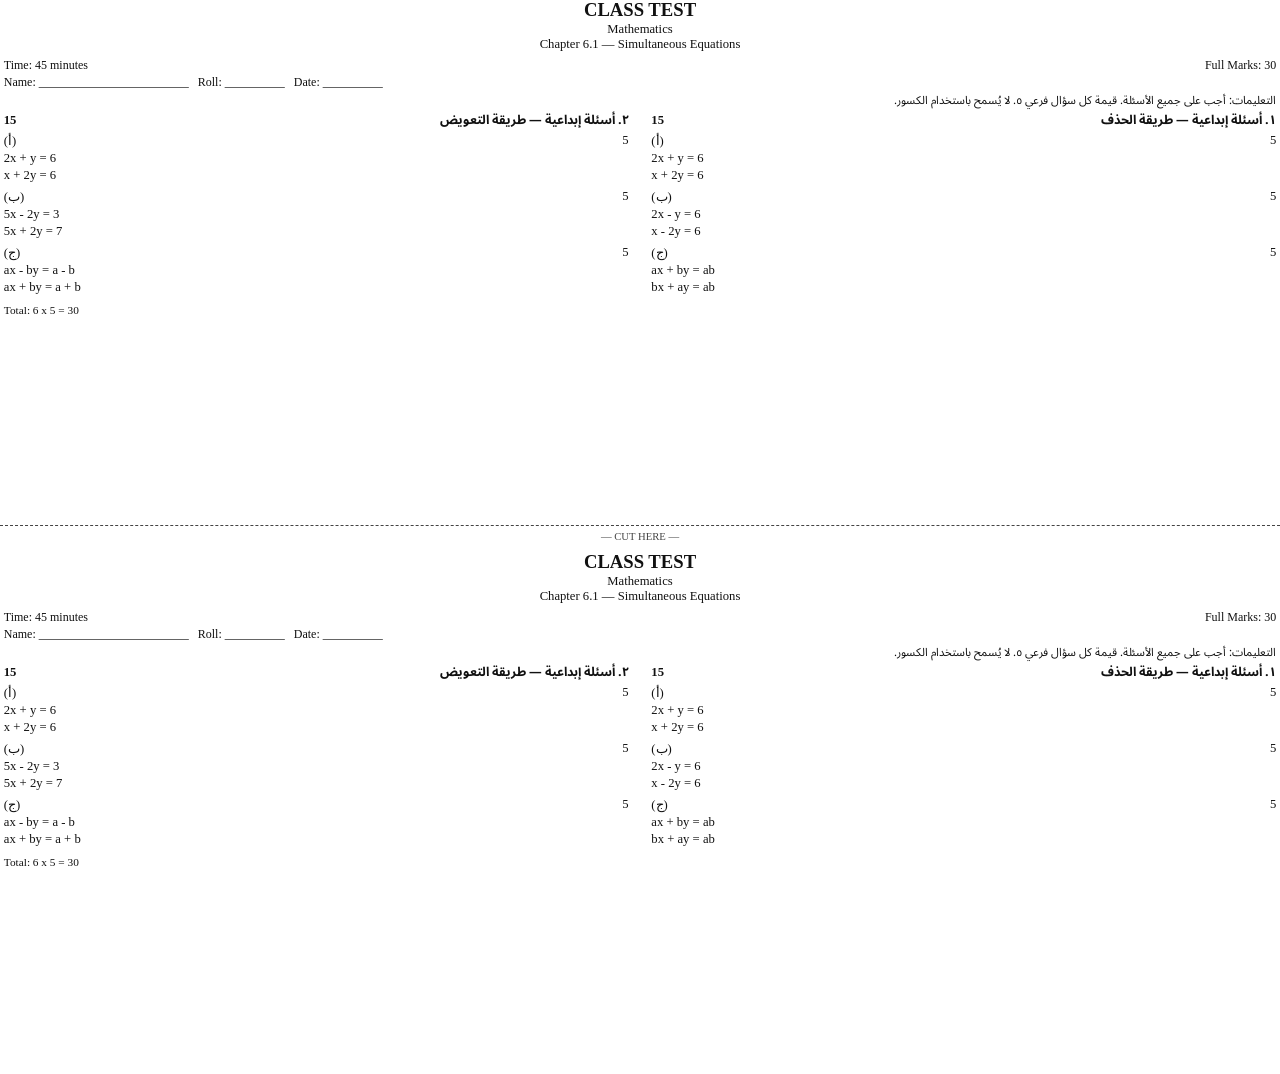
==== commit 94d6bedd: "Convert Chapter 6.1 class test from Bengali to Arabic Translate all Bengali instructional and sectio" ====
--- a/Class_Test_Chapter_6_1_v6.html
+++ b/Class_Test_Chapter_6_1_v6.html
@@ -1,13 +1,13 @@
 <!DOCTYPE html>
-<html lang="bn">
+<html lang="ar" dir="rtl">
 <head>
 <meta charset="utf-8">
-<link href="https://fonts.googleapis.com/css2?family=Noto+Sans+Bengali:wght@400;700&family=Times+New+Roman&display=swap" rel="stylesheet">
+<link href="https://fonts.googleapis.com/css2?family=Noto+Sans+Arabic:wght@400;700&family=Times+New+Roman&display=swap" rel="stylesheet">
 <style>
   @page { size: A4; margin: 5mm 8mm; }
   * { box-sizing: border-box; }
-  body { font-family: 'Noto Sans Bengali', sans-serif; font-size: 9.5pt; color: #111; margin: 0; }
-  .en { font-family: 'Times New Roman', Times, serif; }
+  body { font-family: 'Noto Sans Arabic', sans-serif; font-size: 9.5pt; color: #111; margin: 0; }
+  .en { font-family: 'Times New Roman', Times, serif; direction: ltr; unicode-bidi: embed; }
   .sheet { width: 100%; }
 
   .copy-half {
@@ -24,6 +24,7 @@
     text-align: center;
     margin: 0 0 1px;
     line-height: 1.1;
+    direction: ltr;
   }
   .sub {
     font-family: 'Times New Roman', Times, serif;
@@ -31,6 +32,7 @@
     margin: 0;
     font-size: 9.5pt;
     line-height: 1.25;
+    direction: ltr;
   }
   .meta {
     font-family: 'Times New Roman', Times, serif;
@@ -38,11 +40,13 @@
     display: flex;
     justify-content: space-between;
     margin: 5px 0 2px;
+    direction: ltr;
   }
   .fields {
     font-family: 'Times New Roman', Times, serif;
     font-size: 9pt;
     margin-bottom: 3px;
+    direction: ltr;
   }
   .instr {
     font-size: 8.5pt;
@@ -72,17 +76,21 @@
     display: flex;
     justify-content: space-between;
     margin-bottom: 1px;
+    direction: ltr;
   }
   .eqs {
     font-family: 'Times New Roman', Times, serif;
     font-size: 9.5pt;
-    margin-left: 10px;
+    margin-right: 10px;
     line-height: 1.35;
+    direction: ltr;
+    text-align: left;
   }
   .total {
     font-size: 8.5pt;
-    text-align: right;
+    text-align: left;
     margin: 3px 0 0;
+    direction: ltr;
   }
 
   .cut-zone {
@@ -94,6 +102,7 @@
     padding: 1.5mm 0;
     margin: 1mm 0;
     line-height: 1;
+    direction: ltr;
   }
 </style>
 </head>
@@ -109,43 +118,43 @@
     <span>Full Marks: 30</span>
   </div>
   <div class="fields">Name: _________________________ &nbsp; Roll: __________ &nbsp; Date: __________</div>
-  <p class="instr">নির্দেশনা: সব প্রশ্নের উত্তর দাও। প্রতিটি উপ-প্রশ্নের মান ৫। ভগ্নাংশ ব্যবহার করা যাবে না।</p>
+  <p class="instr">التعليمات: أجب على جميع الأسئلة. قيمة كل سؤال فرعي ٥. لا يُسمح باستخدام الكسور.</p>
 
   <div class="columns">
     <div class="section">
       <div class="section-head">
-        <span>১. সৃজনশীল প্রশ্ন — অপনয়ন পদ্ধতি</span>
-        <span class="en">15</span>
-      </div>
-      <div class="problem">
-        <div class="problem-head"><span class="en">(ক)</span><span class="en">5</span></div>
-        <div class="eqs">2x + y = 6<br>x + 2y = 6</div>
-      </div>
-      <div class="problem">
-        <div class="problem-head"><span class="en">(খ)</span><span class="en">5</span></div>
+        <span>١. أسئلة إبداعية — طريقة الحذف</span>
+        <span class="en">15</span>
+      </div>
+      <div class="problem">
+        <div class="problem-head"><span class="en">(أ)</span><span class="en">5</span></div>
+        <div class="eqs">2x + y = 6<br>x + 2y = 6</div>
+      </div>
+      <div class="problem">
+        <div class="problem-head"><span class="en">(ب)</span><span class="en">5</span></div>
         <div class="eqs">2x - y = 6<br>x - 2y = 6</div>
       </div>
       <div class="problem">
-        <div class="problem-head"><span class="en">(গ)</span><span class="en">5</span></div>
+        <div class="problem-head"><span class="en">(ج)</span><span class="en">5</span></div>
         <div class="eqs">ax + by = ab<br>bx + ay = ab</div>
       </div>
     </div>
 
     <div class="section">
       <div class="section-head">
-        <span>২. সৃজনশীল প্রশ্ন — প্রতিস্থাপন পদ্ধতি</span>
-        <span class="en">15</span>
-      </div>
-      <div class="problem">
-        <div class="problem-head"><span class="en">(ক)</span><span class="en">5</span></div>
-        <div class="eqs">2x + y = 6<br>x + 2y = 6</div>
-      </div>
-      <div class="problem">
-        <div class="problem-head"><span class="en">(খ)</span><span class="en">5</span></div>
+        <span>٢. أسئلة إبداعية — طريقة التعويض</span>
+        <span class="en">15</span>
+      </div>
+      <div class="problem">
+        <div class="problem-head"><span class="en">(أ)</span><span class="en">5</span></div>
+        <div class="eqs">2x + y = 6<br>x + 2y = 6</div>
+      </div>
+      <div class="problem">
+        <div class="problem-head"><span class="en">(ب)</span><span class="en">5</span></div>
         <div class="eqs">5x - 2y = 3<br>5x + 2y = 7</div>
       </div>
       <div class="problem">
-        <div class="problem-head"><span class="en">(গ)</span><span class="en">5</span></div>
+        <div class="problem-head"><span class="en">(ج)</span><span class="en">5</span></div>
         <div class="eqs">ax - by = a - b<br>ax + by = a + b</div>
       </div>
     </div>
@@ -165,43 +174,43 @@
     <span>Full Marks: 30</span>
   </div>
   <div class="fields">Name: _________________________ &nbsp; Roll: __________ &nbsp; Date: __________</div>
-  <p class="instr">নির্দেশনা: সব প্রশ্নের উত্তর দাও। প্রতিটি উপ-প্রশ্নের মান ৫। ভগ্নাংশ ব্যবহার করা যাবে না।</p>
+  <p class="instr">التعليمات: أجب على جميع الأسئلة. قيمة كل سؤال فرعي ٥. لا يُسمح باستخدام الكسور.</p>
 
   <div class="columns">
     <div class="section">
       <div class="section-head">
-        <span>১. সৃজনশীল প্রশ্ন — অপনয়ন পদ্ধতি</span>
-        <span class="en">15</span>
-      </div>
-      <div class="problem">
-        <div class="problem-head"><span class="en">(ক)</span><span class="en">5</span></div>
-        <div class="eqs">2x + y = 6<br>x + 2y = 6</div>
-      </div>
-      <div class="problem">
-        <div class="problem-head"><span class="en">(খ)</span><span class="en">5</span></div>
+        <span>١. أسئلة إبداعية — طريقة الحذف</span>
+        <span class="en">15</span>
+      </div>
+      <div class="problem">
+        <div class="problem-head"><span class="en">(أ)</span><span class="en">5</span></div>
+        <div class="eqs">2x + y = 6<br>x + 2y = 6</div>
+      </div>
+      <div class="problem">
+        <div class="problem-head"><span class="en">(ب)</span><span class="en">5</span></div>
         <div class="eqs">2x - y = 6<br>x - 2y = 6</div>
       </div>
       <div class="problem">
-        <div class="problem-head"><span class="en">(গ)</span><span class="en">5</span></div>
+        <div class="problem-head"><span class="en">(ج)</span><span class="en">5</span></div>
         <div class="eqs">ax + by = ab<br>bx + ay = ab</div>
       </div>
     </div>
 
     <div class="section">
       <div class="section-head">
-        <span>২. সৃজনশীল প্রশ্ন — প্রতিস্থাপন পদ্ধতি</span>
-        <span class="en">15</span>
-      </div>
-      <div class="problem">
-        <div class="problem-head"><span class="en">(ক)</span><span class="en">5</span></div>
-        <div class="eqs">2x + y = 6<br>x + 2y = 6</div>
-      </div>
-      <div class="problem">
-        <div class="problem-head"><span class="en">(খ)</span><span class="en">5</span></div>
+        <span>٢. أسئلة إبداعية — طريقة التعويض</span>
+        <span class="en">15</span>
+      </div>
+      <div class="problem">
+        <div class="problem-head"><span class="en">(أ)</span><span class="en">5</span></div>
+        <div class="eqs">2x + y = 6<br>x + 2y = 6</div>
+      </div>
+      <div class="problem">
+        <div class="problem-head"><span class="en">(ب)</span><span class="en">5</span></div>
         <div class="eqs">5x - 2y = 3<br>5x + 2y = 7</div>
       </div>
       <div class="problem">
-        <div class="problem-head"><span class="en">(গ)</span><span class="en">5</span></div>
+        <div class="problem-head"><span class="en">(ج)</span><span class="en">5</span></div>
         <div class="eqs">ax - by = a - b<br>ax + by = a + b</div>
       </div>
     </div>
